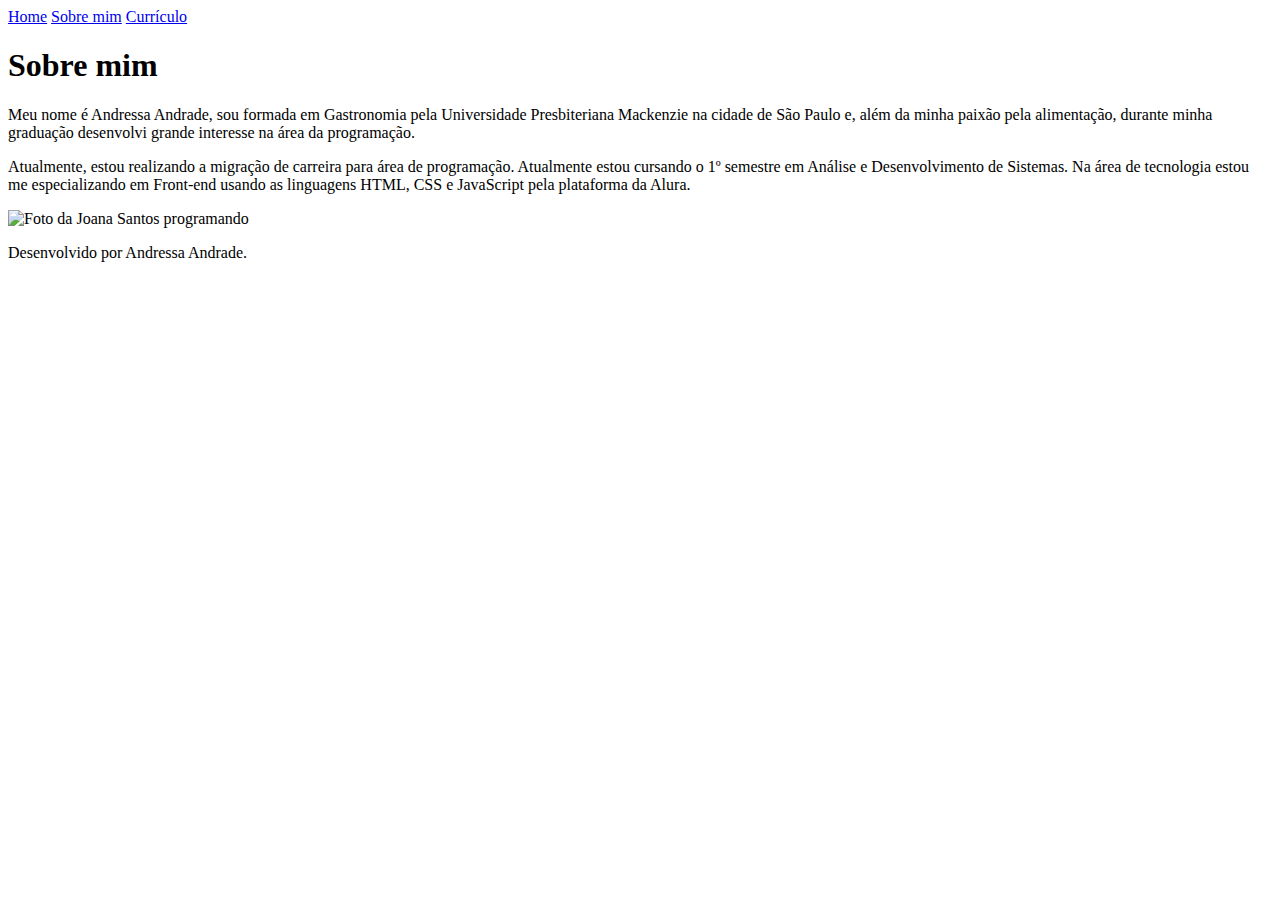
==== about.html @ 6bce757c "Add files via upload" ====
<!DOCTYPE html>
<html lang="pt-br">
<head>
    <meta charset="UTF-8">
    <meta http-equiv="X-UA-Compatible" content="IE=edge">
    <meta name="viewport" content="width=device-width, initial-scale=1.0">
    <link rel="stylesheet" href="styles/style.css">
    <title>Sobre mim</title>
</head>
<body>
    <header class="cabecalho">
        <nav class="cabecalho__menu">
            <a class="cabecalho__menu__links" href="index.html">Home</a>
            <a class="cabecalho__menu__links" href="about.html">Sobre mim</a>
            <a class="cabecalho__menu__links" href="curriculum.html">Currículo</a>
        </nav>
    </header>
    <main class="apresentacao">
        <section class="apresentacao__conteudo">
            <h1 class="apresentacao__conteudo__titulo">Sobre mim</h1>
            <p class="apresentacao__conteudo__texto">Meu nome é Andressa Andrade, sou formada em Gastronomia pela Universidade Presbiteriana Mackenzie na cidade de São Paulo e, além da minha paixão pela alimentação, durante minha graduação desenvolvi grande interesse na área da programação.</p>
            <p class="apresentacao__conteudo__texto">Atualmente, estou realizando a migração de carreira para área de programação. Atualmente estou cursando o 1º semestre em Análise e Desenvolvimento de Sistemas. Na área de tecnologia estou me especializando em Front-end usando as linguagens HTML, CSS e JavaScript pela plataforma da Alura.</p>
        </section>
        <img class="apresentacao__imagem" src="assets/image-perfil.png" alt="Foto da Joana Santos programando">
    </main>
    <footer class="rodape">
        <p>Desenvolvido por Andressa Andrade.</p>
    </footer>
</body>
</html>
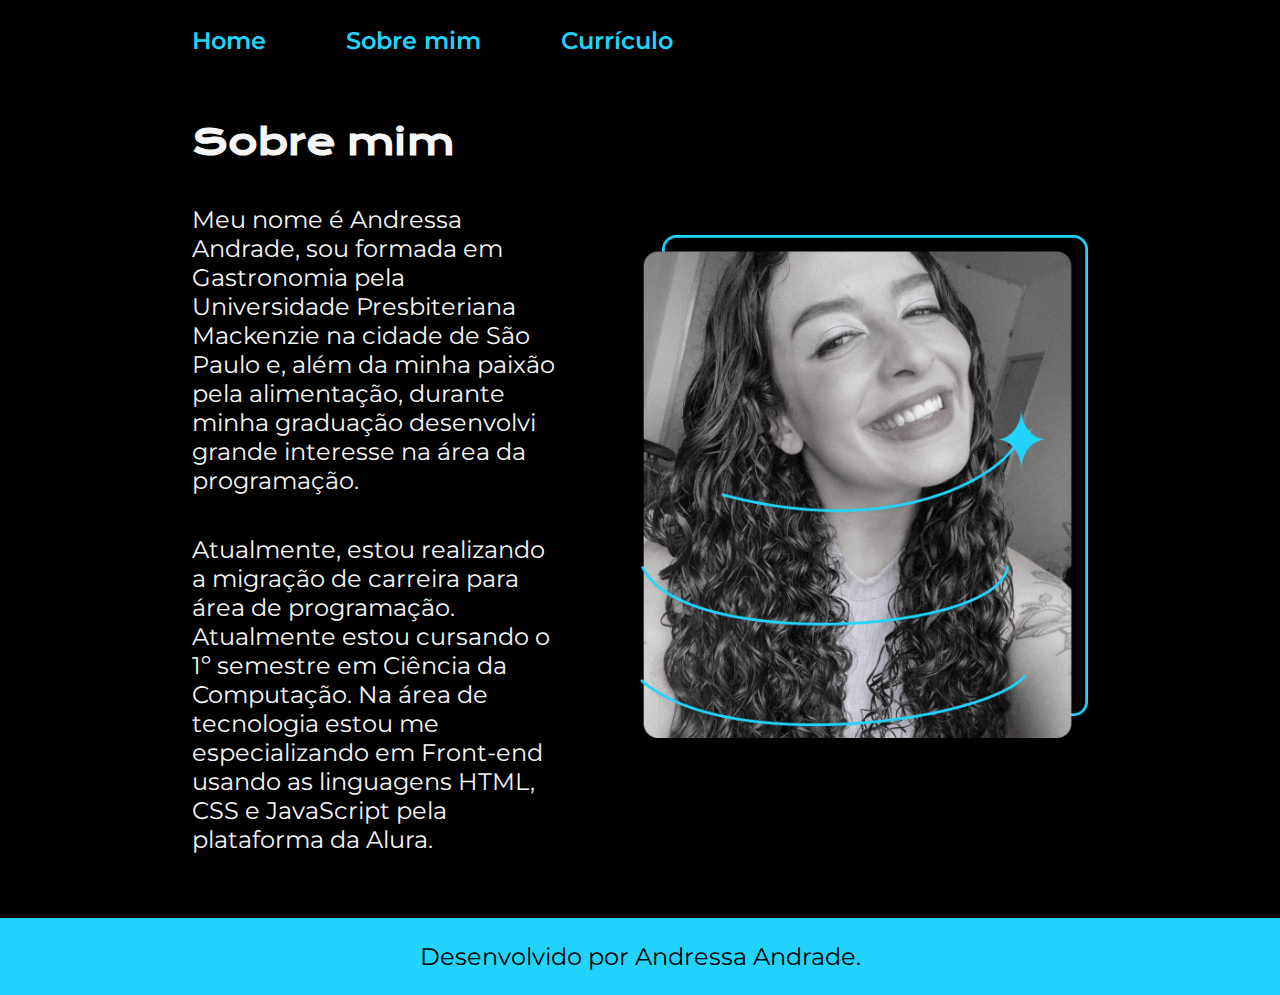
==== commit 20f322ee: "alterado informações da formação, certificados e experiencias" ====
--- a/about.html
+++ b/about.html
@@ -19,7 +19,7 @@
         <section class="apresentacao__conteudo">
             <h1 class="apresentacao__conteudo__titulo">Sobre mim</h1>
             <p class="apresentacao__conteudo__texto">Meu nome é Andressa Andrade, sou formada em Gastronomia pela Universidade Presbiteriana Mackenzie na cidade de São Paulo e, além da minha paixão pela alimentação, durante minha graduação desenvolvi grande interesse na área da programação.</p>
-            <p class="apresentacao__conteudo__texto">Atualmente, estou realizando a migração de carreira para área de programação. Atualmente estou cursando o 1º semestre em Análise e Desenvolvimento de Sistemas. Na área de tecnologia estou me especializando em Front-end usando as linguagens HTML, CSS e JavaScript pela plataforma da Alura.</p>
+            <p class="apresentacao__conteudo__texto">Atualmente, estou realizando a migração de carreira para área de programação. Atualmente estou cursando o 1º semestre em Ciência da Computação. Na área de tecnologia estou me especializando em Front-end usando as linguagens HTML, CSS e JavaScript pela plataforma da Alura.</p>
         </section>
         <img class="apresentacao__imagem" src="assets/image-perfil.png" alt="Foto da Joana Santos programando">
     </main>
--- a/styles/style.css
+++ b/styles/style.css
@@ -0,0 +1,145 @@
+@import url('https://fonts.googleapis.com/css2?family=Krona+One&display=swap');
+@import url('https://fonts.googleapis.com/css2?family=Montserrat:wght@400;600&display=swap');
+
+:root {
+    --cor-primaria: #000000;
+    --cor-secundaria: #F6F6F6;
+    --cor-terciaria: #22D4FD;
+    --cor-hoover: #272727;
+
+    --fonte-primaria: 'Krona One', sans-serif;
+    --fonte-secundaria: 'Montserrat', sans-serif;
+}
+
+* {
+    margin: 0;
+    padding: 0;
+}
+
+body {
+    box-sizing: border-box;
+    background-color: var(--cor-primaria);
+    color: var(--cor-secundaria);
+}
+
+.cabecalho {
+    padding: 2% 0% 0% 15%;
+}
+
+.cabecalho__menu {
+    display: flex;
+    gap: 80px;
+}
+
+.cabecalho__menu__links {
+    font-family: var(--fonte-secundaria);
+    font-size: 24px;
+    font-weight: 600;
+    color: var(--cor-terciaria);
+    text-decoration: none;
+}
+
+.apresentacao {
+    display: flex; /* coloca os quadros lado a lado */
+    padding: 5% 15%; /* adiciona uma margin para centralizar os quadrados na tela */
+    align-items: center;
+    justify-content: space-between;
+    gap: 82px;
+}
+
+.apresentacao__conteudo {
+    width: 50%;
+    display: flex;
+    flex-direction: column; /* se posiciona verticalmente */
+    gap: 40px; /* adiciona espaços iguais entre cada quadrado */
+
+}
+
+.apresentacao__conteudo__titulo {
+    font-size: 2.25rem;
+    font-family: var(--fonte-primaria);
+}
+
+.titulo-destaque {
+    color: var(--cor-terciaria);
+}
+
+.apresentacao__conteudo__texto {
+    font-size: 1.5rem;
+    font-family: var(--fonte-secundaria);
+}
+
+.apresentacao__conteudo__texto a{
+    text-decoration: none;
+    color: var(--cor-terciaria);
+}
+
+.apresentacao__links {
+    display: flex;
+    flex-direction: column;
+    justify-content: space-between;
+    align-items: center;
+    gap: 2rem;
+}
+
+.apresentacao__links__subtitulo{
+    font-family: var(--fonte-primaria);
+    font-weight: 400;
+    font-size: 1.5rem;
+}
+
+.apresentacao__links__navegacao {
+    display: flex;
+    justify-content: center;
+    gap: 16px;
+    width: 50%;
+    text-align: center;
+    border-radius: 8px;
+    border: 2px solid var(--cor-terciaria);
+    font-size: 1.5rem;
+    font-weight: 600;
+    padding: 21.5px 0;
+    color: var(--cor-secundaria);
+    font-family: var(--fonte-secundaria);
+    text-decoration: none;
+}
+
+.apresentacao__links__link:hover {
+    background-color: var(--cor-hoover);
+}
+
+.apresentacao__imagem {
+    width: 50%;
+}
+
+.rodape {
+    color: var(--cor-primaria);
+    background-color: var(--cor-terciaria);
+    padding: 1.5rem;
+    text-align: center;
+    font-family: var(--fonte-secundaria);
+    font-size: 1.5rem;
+    font-weight: 400;
+}
+
+@media (max-width: 1200px) {
+    .cabecalho {
+        padding: 10%;
+
+    }
+
+    .cabecalho__menu {
+        justify-content: center;
+    }
+    
+    .apresentacao {
+        flex-direction: column-reverse;
+        padding: 5%;
+    }
+
+    .apresentacao__conteudo {
+        width: auto;
+    }
+
+}
+/* Media Queries garante que se a tela tiver um tamanho máximo ou mínimo terá a aplicação de estilos que determinarmos*/